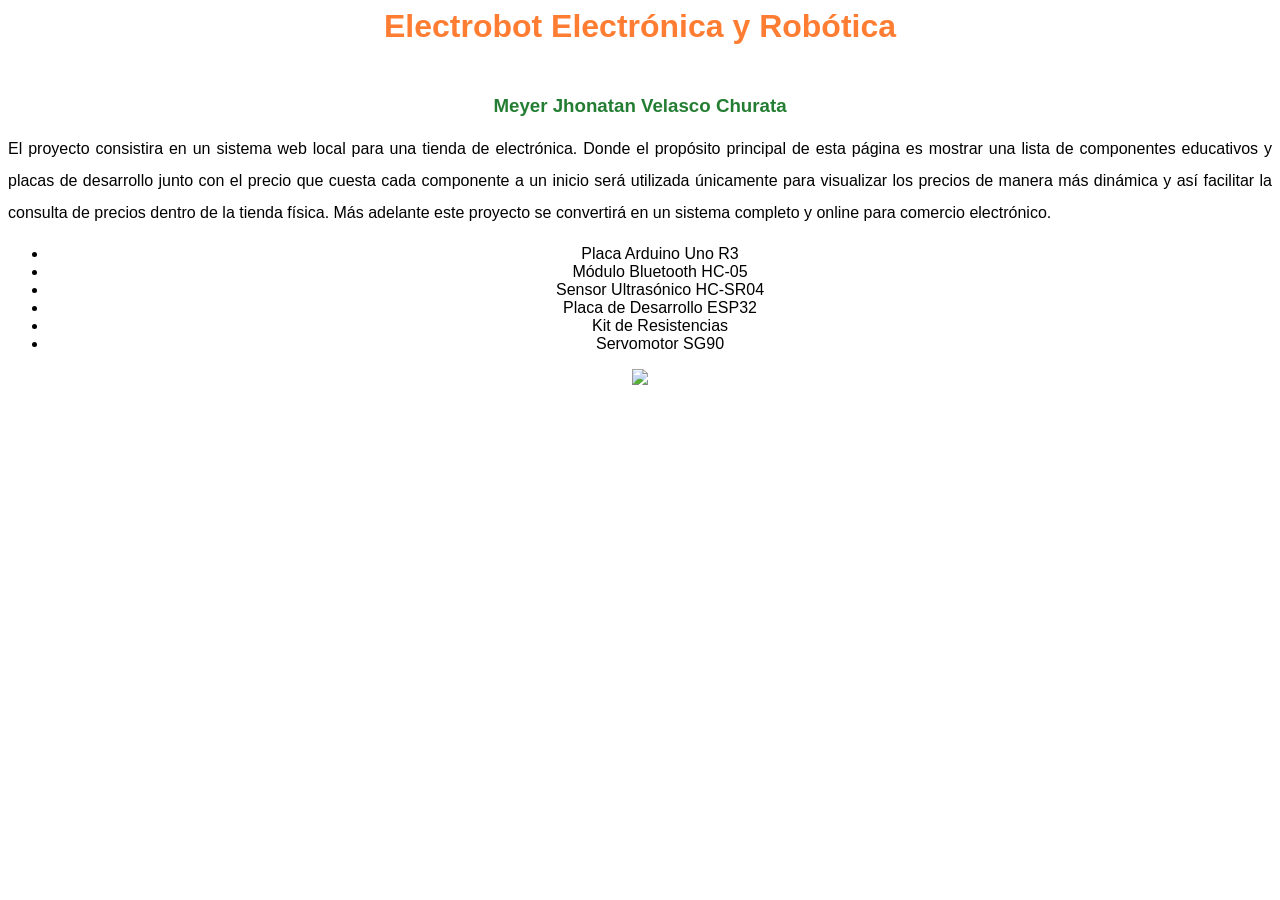
==== index.html @ 2e9a37f2 "renombre de archivo" ====
<html>
<head>
    
    <title>Electrobot - Electrónica y Robótica</title>
    
    <style>
        body {
            font-family: Arial, sans-serif;
            text-align: center;
        }

        h1 {
            color: #ff7D32;
            margin-bottom: 50px;
        }
        
        h3 {
            color: #237D32;
            margin-bottom: 10px;
        }

        p {
            font-size: 16px;
            line-height: 2;
            text-align: justify;
           
        }

    </style>
</head>
<body>

    <h1>Electrobot Electrónica y Robótica</h1>
    <h3>Meyer Jhonatan Velasco Churata</h3>


    <div>
        
        <p>
            El proyecto consistira en un sistema web local para una tienda de electrónica. 
            Donde el propósito principal de esta página es mostrar una lista de componentes educativos y 
            placas de desarrollo junto con el precio que cuesta cada componente a un inicio será utilizada únicamente para
            visualizar los precios de manera más dinámica y así facilitar la consulta de precios dentro de la tienda física.
            Más adelante este proyecto se convertirá en un sistema completo y online para comercio electrónico.
        </p>

 
        <ul>
            <li><span>Placa Arduino Uno R3</li>
            <li><span>Módulo Bluetooth HC-05</li>
            <li><span>Sensor Ultrasónico HC-SR04</li>
            <li><span>Placa de Desarrollo ESP32</li>
            <li><span>Kit de Resistencias</li>
            <li><span>Servomotor SG90</li>
        </ul>

    </div>


    <img src="https://images.unsplash.com/photo-1518770660439-4636190af475?ixlib=rb-4.0.3&auto=format&fit=crop&w=800&q=80" >

</body>
</html>
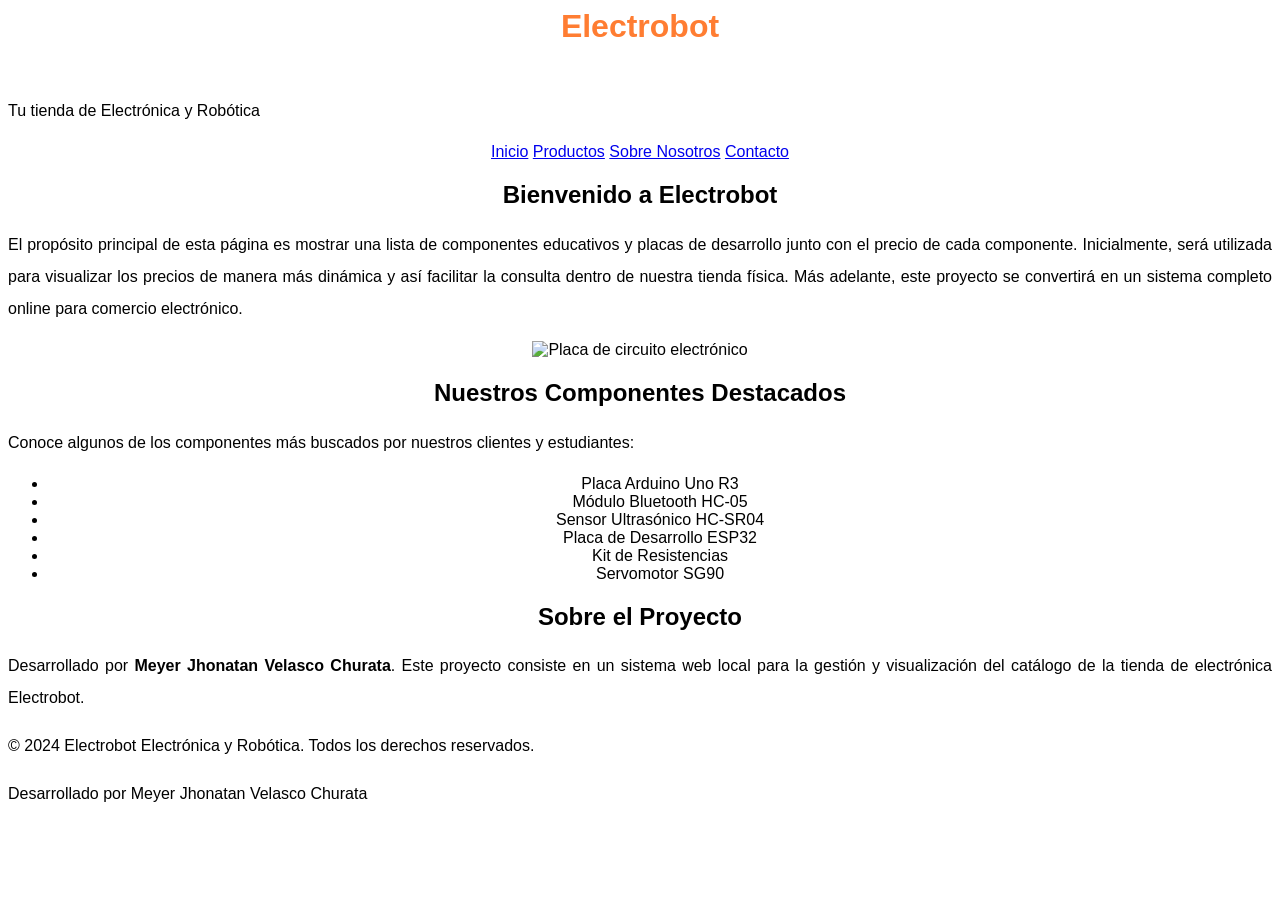
==== commit 119fd8e2: "comit de tarea2" ====
--- a/index.html
+++ b/index.html
@@ -31,34 +31,58 @@
 </head>
 <body>
 
-    <h1>Electrobot Electrónica y Robótica</h1>
-    <h3>Meyer Jhonatan Velasco Churata</h3>
+    <header>
+        <h1>Electrobot</h1>
+        <p>Tu tienda de Electrónica y Robótica</p>
+    </header>
 
+    <nav>
+        <a href="#inicio">Inicio</a>
+        <a href="#productos">Productos</a>
+        <a href="#nosotros">Sobre Nosotros</a>
+        <a href="#contacto">Contacto</a>
+    </nav>
 
-    <div>
+    <main>
+        <section id="inicio">
+            <h2>Bienvenido a Electrobot</h2>
+            <p>
+                El propósito principal de esta página es mostrar una lista de componentes educativos y 
+                placas de desarrollo junto con el precio de cada componente. Inicialmente, será utilizada 
+                para visualizar los precios de manera más dinámica y así facilitar la consulta dentro de 
+                nuestra tienda física. Más adelante, este proyecto se convertirá en un sistema completo 
+                online para comercio electrónico.
+            </p>
+            <img src="https://images.unsplash.com/photo-1518770660439-4636190af475?ixlib=rb-4.0.3&auto=format&fit=crop&w=800&q=80" alt="Placa de circuito electrónico">
+        </section>
+
+        <section id="productos">
+            <h2>Nuestros Componentes Destacados</h2>
+            <p>Conoce algunos de los componentes más buscados por nuestros clientes y estudiantes:</p>
+            <ul>
+                <li>Placa Arduino Uno R3</li>
+                <li>Módulo Bluetooth HC-05</li>
+                <li>Sensor Ultrasónico HC-SR04</li>
+                <li>Placa de Desarrollo ESP32</li>
+                <li>Kit de Resistencias</li>
+                <li>Servomotor SG90</li>
+            </ul>
+        </section>
         
-        <p>
-            El proyecto consistira en un sistema web local para una tienda de electrónica. 
-            Donde el propósito principal de esta página es mostrar una lista de componentes educativos y 
-            placas de desarrollo junto con el precio que cuesta cada componente a un inicio será utilizada únicamente para
-            visualizar los precios de manera más dinámica y así facilitar la consulta de precios dentro de la tienda física.
-            Más adelante este proyecto se convertirá en un sistema completo y online para comercio electrónico.
-        </p>
+        <section id="nosotros">
+            <h2>Sobre el Proyecto</h2>
+            <p>
+                Desarrollado por <strong>Meyer Jhonatan Velasco Churata</strong>. Este proyecto 
+                consiste en un sistema web local para la gestión y visualización del catálogo de 
+                la tienda de electrónica Electrobot.
+            </p>
+        </section>
+    </main>
 
- 
-        <ul>
-            <li><span>Placa Arduino Uno R3</li>
-            <li><span>Módulo Bluetooth HC-05</li>
-            <li><span>Sensor Ultrasónico HC-SR04</li>
-            <li><span>Placa de Desarrollo ESP32</li>
-            <li><span>Kit de Resistencias</li>
-            <li><span>Servomotor SG90</li>
-        </ul>
-
-    </div>
-
-
-    <img src="https://images.unsplash.com/photo-1518770660439-4636190af475?ixlib=rb-4.0.3&auto=format&fit=crop&w=800&q=80" >
+    <footer>
+        <p>&copy; 2024 Electrobot Electrónica y Robótica. Todos los derechos reservados.</p>
+        <p>Desarrollado por Meyer Jhonatan Velasco Churata</p>
+    </footer>
 
 </body>
 </html>
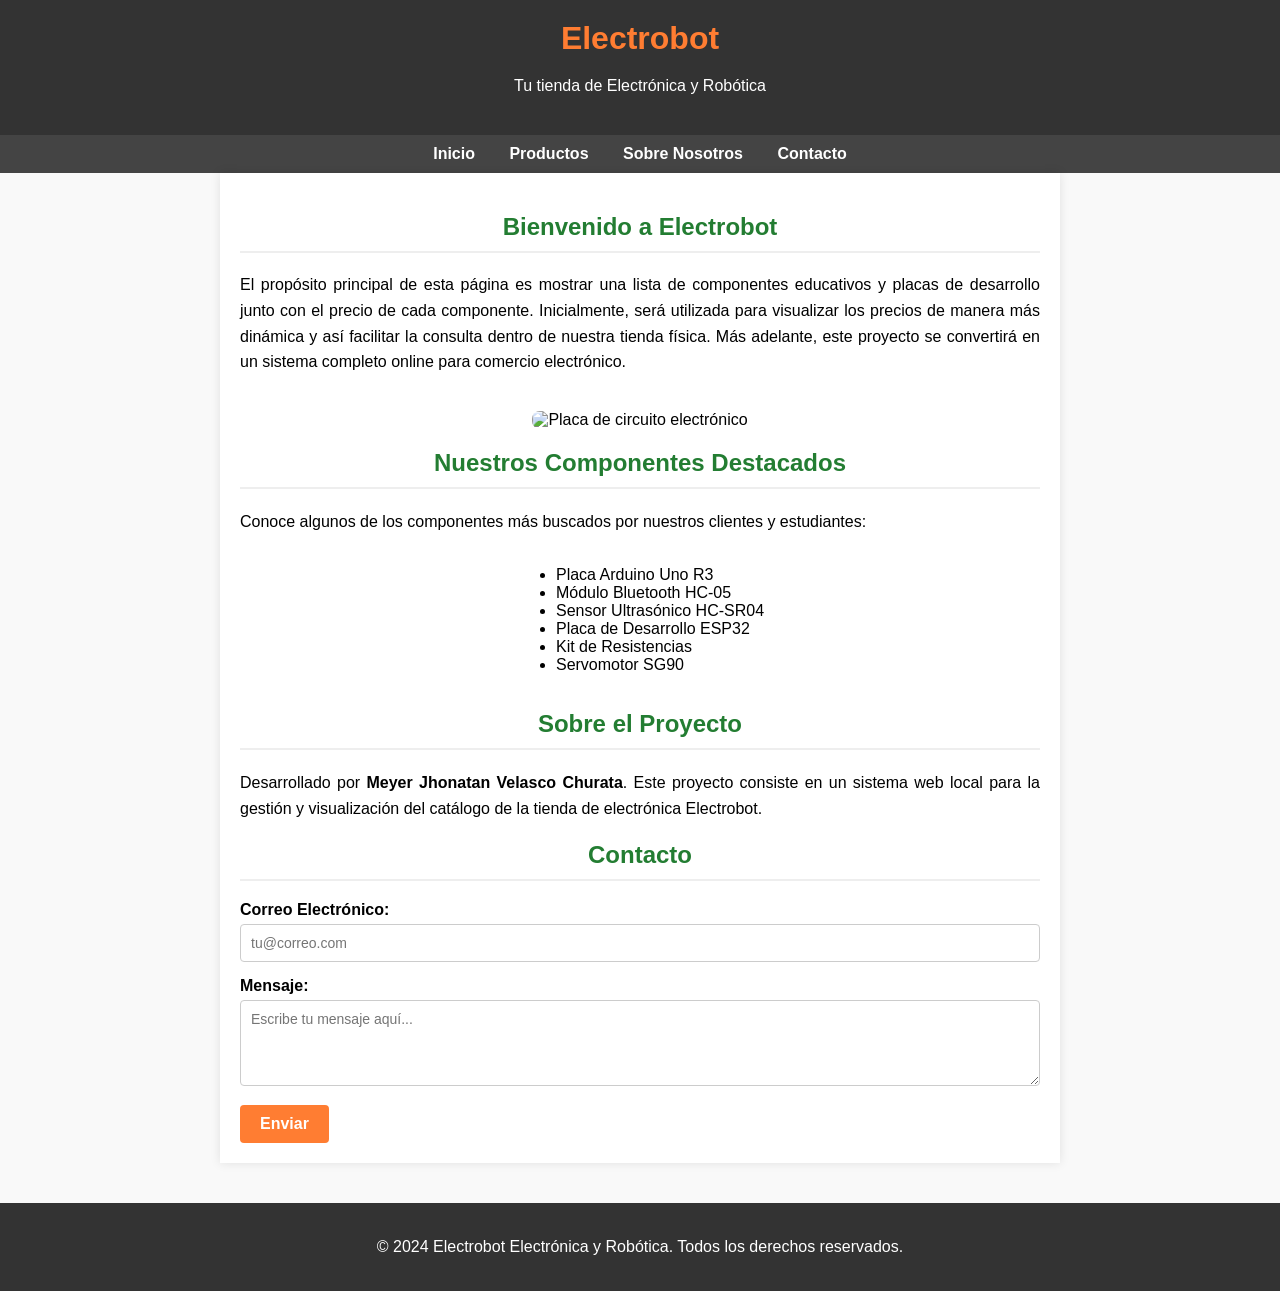
==== commit 9547814c: "comit con CSS" ====
--- a/index.html
+++ b/index.html
@@ -1,34 +1,13 @@
+<!DOCTYPE html>
+<html lang="es">
 
-<html>
 <head>
-    
-    <title>Electrobot - Electrónica y Robótica</title>
-    
-    <style>
-        body {
-            font-family: Arial, sans-serif;
-            text-align: center;
-        }
+    <meta charset="UTF-8">
+    <meta name="viewport" content="width=device-width, initial-scale=1.0">
+    <title>Electrobot - Componentes de Electrónica y Robótica</title>
+    <link rel="stylesheet" href="styles.css">
+</head>
 
-        h1 {
-            color: #ff7D32;
-            margin-bottom: 50px;
-        }
-        
-        h3 {
-            color: #237D32;
-            margin-bottom: 10px;
-        }
-
-        p {
-            font-size: 16px;
-            line-height: 2;
-            text-align: justify;
-           
-        }
-
-    </style>
-</head>
 <body>
 
     <header>
@@ -47,13 +26,14 @@
         <section id="inicio">
             <h2>Bienvenido a Electrobot</h2>
             <p>
-                El propósito principal de esta página es mostrar una lista de componentes educativos y 
-                placas de desarrollo junto con el precio de cada componente. Inicialmente, será utilizada 
-                para visualizar los precios de manera más dinámica y así facilitar la consulta dentro de 
-                nuestra tienda física. Más adelante, este proyecto se convertirá en un sistema completo 
+                El propósito principal de esta página es mostrar una lista de componentes educativos y
+                placas de desarrollo junto con el precio de cada componente. Inicialmente, será utilizada
+                para visualizar los precios de manera más dinámica y así facilitar la consulta dentro de
+                nuestra tienda física. Más adelante, este proyecto se convertirá en un sistema completo
                 online para comercio electrónico.
             </p>
-            <img src="https://images.unsplash.com/photo-1518770660439-4636190af475?ixlib=rb-4.0.3&auto=format&fit=crop&w=800&q=80" alt="Placa de circuito electrónico">
+            <img src="https://images.unsplash.com/photo-1518770660439-4636190af475?ixlib=rb-4.0.3&auto=format&fit=crop&w=800&q=80"
+                alt="Placa de circuito electrónico">
         </section>
 
         <section id="productos">
@@ -68,21 +48,37 @@
                 <li>Servomotor SG90</li>
             </ul>
         </section>
-        
+
         <section id="nosotros">
             <h2>Sobre el Proyecto</h2>
             <p>
-                Desarrollado por <strong>Meyer Jhonatan Velasco Churata</strong>. Este proyecto 
-                consiste en un sistema web local para la gestión y visualización del catálogo de 
+                Desarrollado por <strong>Meyer Jhonatan Velasco Churata</strong>. Este proyecto
+                consiste en un sistema web local para la gestión y visualización del catálogo de
                 la tienda de electrónica Electrobot.
             </p>
+        </section>
+
+        <section id="contacto">
+            <h2>Contacto</h2>
+            <form method="post">
+                <div class="form-group">
+                    <label for="email">Correo Electrónico:</label>
+                    <input type="email" id="email" name="email" placeholder="tu@correo.com">
+                </div>
+                <div class="form-group">
+                    <label for="mensaje">Mensaje:</label>
+                    <textarea id="mensaje" name="mensaje" rows="4" placeholder="Escribe tu mensaje aquí..."></textarea>
+                </div>
+                <button type="submit">Enviar</button>
+            </form>
         </section>
     </main>
 
     <footer>
         <p>&copy; 2024 Electrobot Electrónica y Robótica. Todos los derechos reservados.</p>
-        <p>Desarrollado por Meyer Jhonatan Velasco Churata</p>
     </footer>
 
+    <script src="script.js"></script>
 </body>
+
 </html>
--- a/styles.css
+++ b/styles.css
@@ -0,0 +1,129 @@
+body {
+    font-family: Arial, sans-serif;
+    text-align: center;
+    /* text-align: right; */
+    /* text-align: justify; */
+    margin: 0;
+    padding: 0;
+    background-color: #f9f9f9;
+}
+
+header {
+    background-color: #333;
+    color: white;
+    padding: 20px 0;
+}
+
+header h1 {
+    color: #ff7D32;
+    margin: 0;
+}
+
+header p {
+    text-align: center;
+}
+
+nav {
+    background-color: #444;
+    padding: 10px 0;
+}
+
+nav a {
+    color: white;
+    text-decoration: none;
+    margin: 0 15px;
+    font-weight: bold;
+}
+
+nav a:hover {
+    color: #ff7D32;
+}
+
+main {
+    padding: 20px;
+    max-width: 800px;
+    margin: 0 auto;
+    background-color: white;
+    box-shadow: 0 0 10px rgba(0, 0, 0, 0.1);
+}
+
+h2 {
+    color: #237D32;
+    border-bottom: 2px solid #eee;
+    padding-bottom: 10px;
+}
+
+p {
+    font-size: 16px;
+    line-height: 1.6;
+    text-align: justify;
+}
+
+ul {
+    text-align: left;
+    display: inline-block;
+}
+
+img {
+    max-width: 100%;
+    height: auto;
+    border-radius: 8px;
+    margin-top: 20px;
+}
+
+footer {
+    background-color: #333;
+    color: white;
+    padding: 15px 0;
+    margin-top: 40px;
+    font-size: 14px;
+}
+
+footer p {
+    text-align: center;
+}
+
+form {
+    margin-top: 20px;
+    text-align: left;
+}
+
+.form-group,
+.form {
+    margin-bottom: 15px;
+}
+
+.form-group label,
+.form label {
+    display: block;
+    margin-bottom: 5px;
+    font-weight: bold;
+}
+
+.form-group input[type="email"],
+.form-group textarea,
+.form input[type="email"],
+.form textarea {
+    width: 100%;
+    padding: 10px;
+    box-sizing: border-box;
+    border: 1px solid #ccc;
+    border-radius: 4px;
+    font-family: inherit;
+    font-size: 14px;
+}
+
+button[type="submit"] {
+    background-color: #ff7D32;
+    color: white;
+    padding: 10px 20px;
+    border: none;
+    border-radius: 4px;
+    font-size: 16px;
+    cursor: pointer;
+    font-weight: bold;
+}
+
+button[type="submit"]:hover {
+    background-color: #e06925;
+}
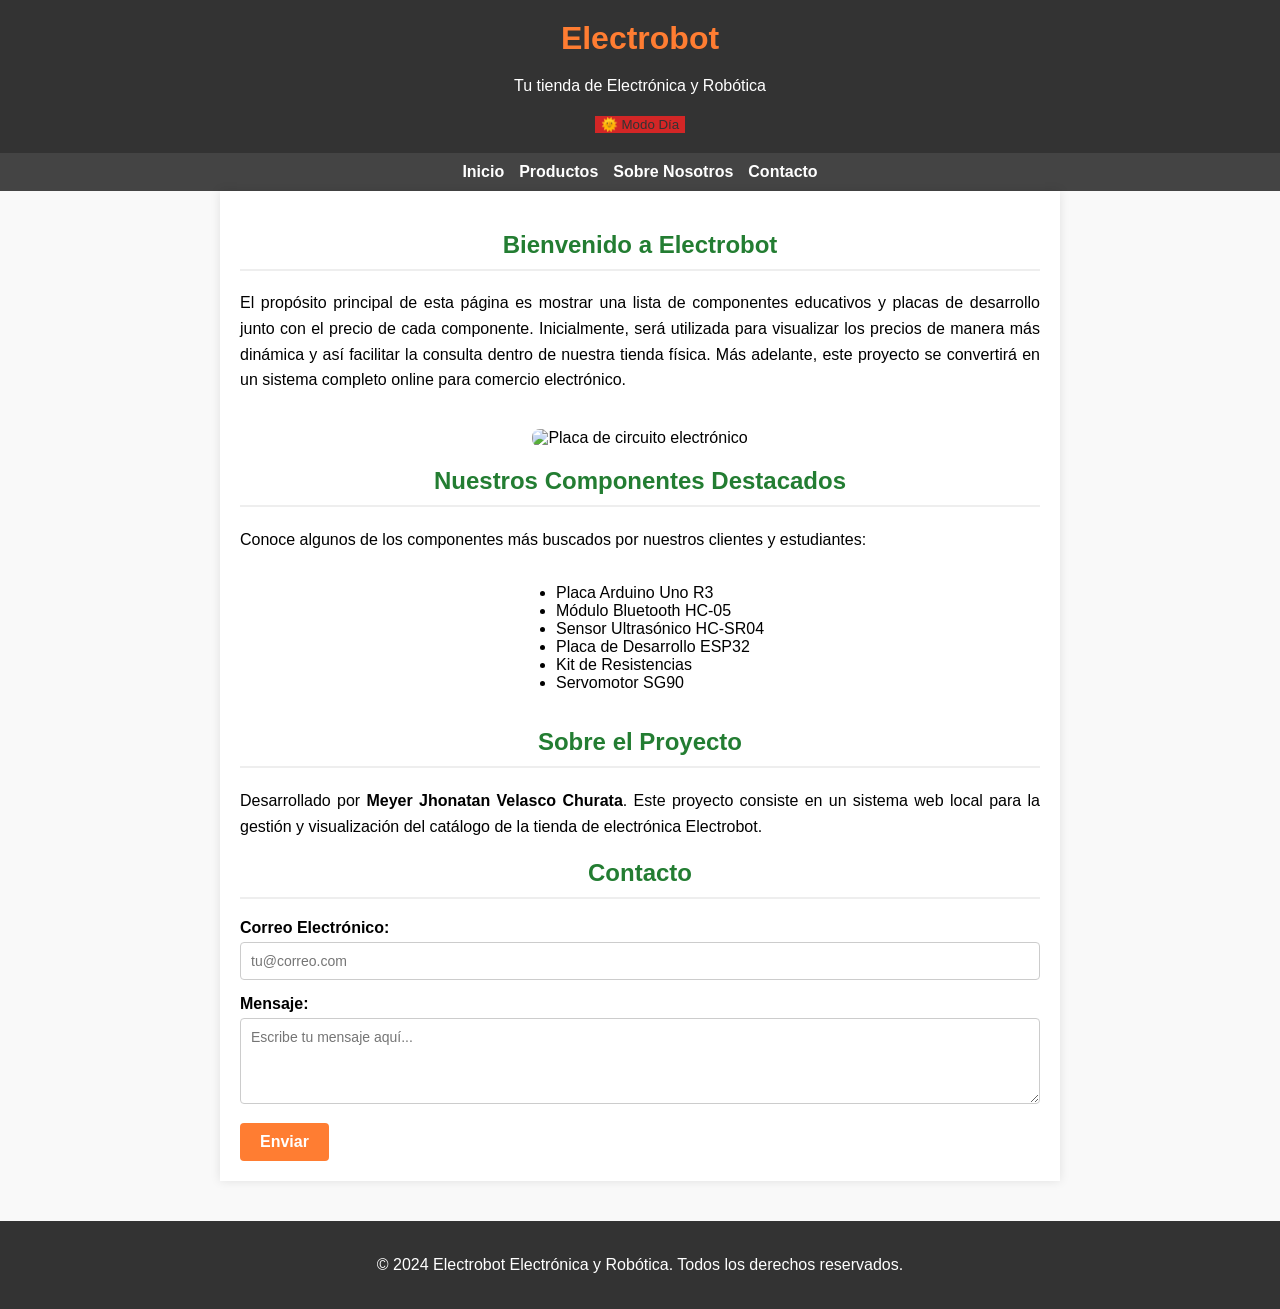
==== commit 1512628a: "uso de js  modo claro y oscuro" ====
--- a/index.html
+++ b/index.html
@@ -12,7 +12,8 @@
 
     <header>
         <h1>Electrobot</h1>
-        <p>Tu tienda de Electrónica y Robótica</p>
+        <p class="leyenda">Tu tienda de Electrónica y Robótica</p>
+        <button id="btn-tema" class="boton-modo">🌞 Modo Día</button>
     </header>
 
     <nav>
--- a/styles.css
+++ b/styles.css
@@ -25,13 +25,16 @@
 
 nav {
     background-color: #444;
-    padding: 10px 0;
+    padding: 10px;
+    display: flex;
+    justify-content: center;
+    align-items: center;
+    gap: 15px;
 }
 
 nav a {
     color: white;
     text-decoration: none;
-    margin: 0 15px;
     font-weight: bold;
 }
 
@@ -126,4 +129,48 @@
 
 button[type="submit"]:hover {
     background-color: #e06925;
+}
+
+/* Modo Día */
+.boton-modo {
+    background-color: #d32626;
+    color: #333;
+    border: none;
+    font-family: Arial, sans-serif;
+}
+
+body.claro {
+    background-color: #242222;
+    color: #e6dada;
+}
+
+body.claro main {
+    background-color: #000000;
+    color: #e6dada;
+}
+
+
+
+/* Modificaciones a cierto tamaño de pantalla (Celulares) */
+@media (max-width: 600px) {
+    header {
+        padding: 15px 10px;
+    }
+
+    nav {
+        flex-direction: column;
+        gap: 10px;
+        background-color: #444;
+        padding: 12px;
+    }
+
+    nav a {
+        color: white;
+    }
+
+    main {
+        padding: 15px;
+        margin: 10px;
+    }
+
 }
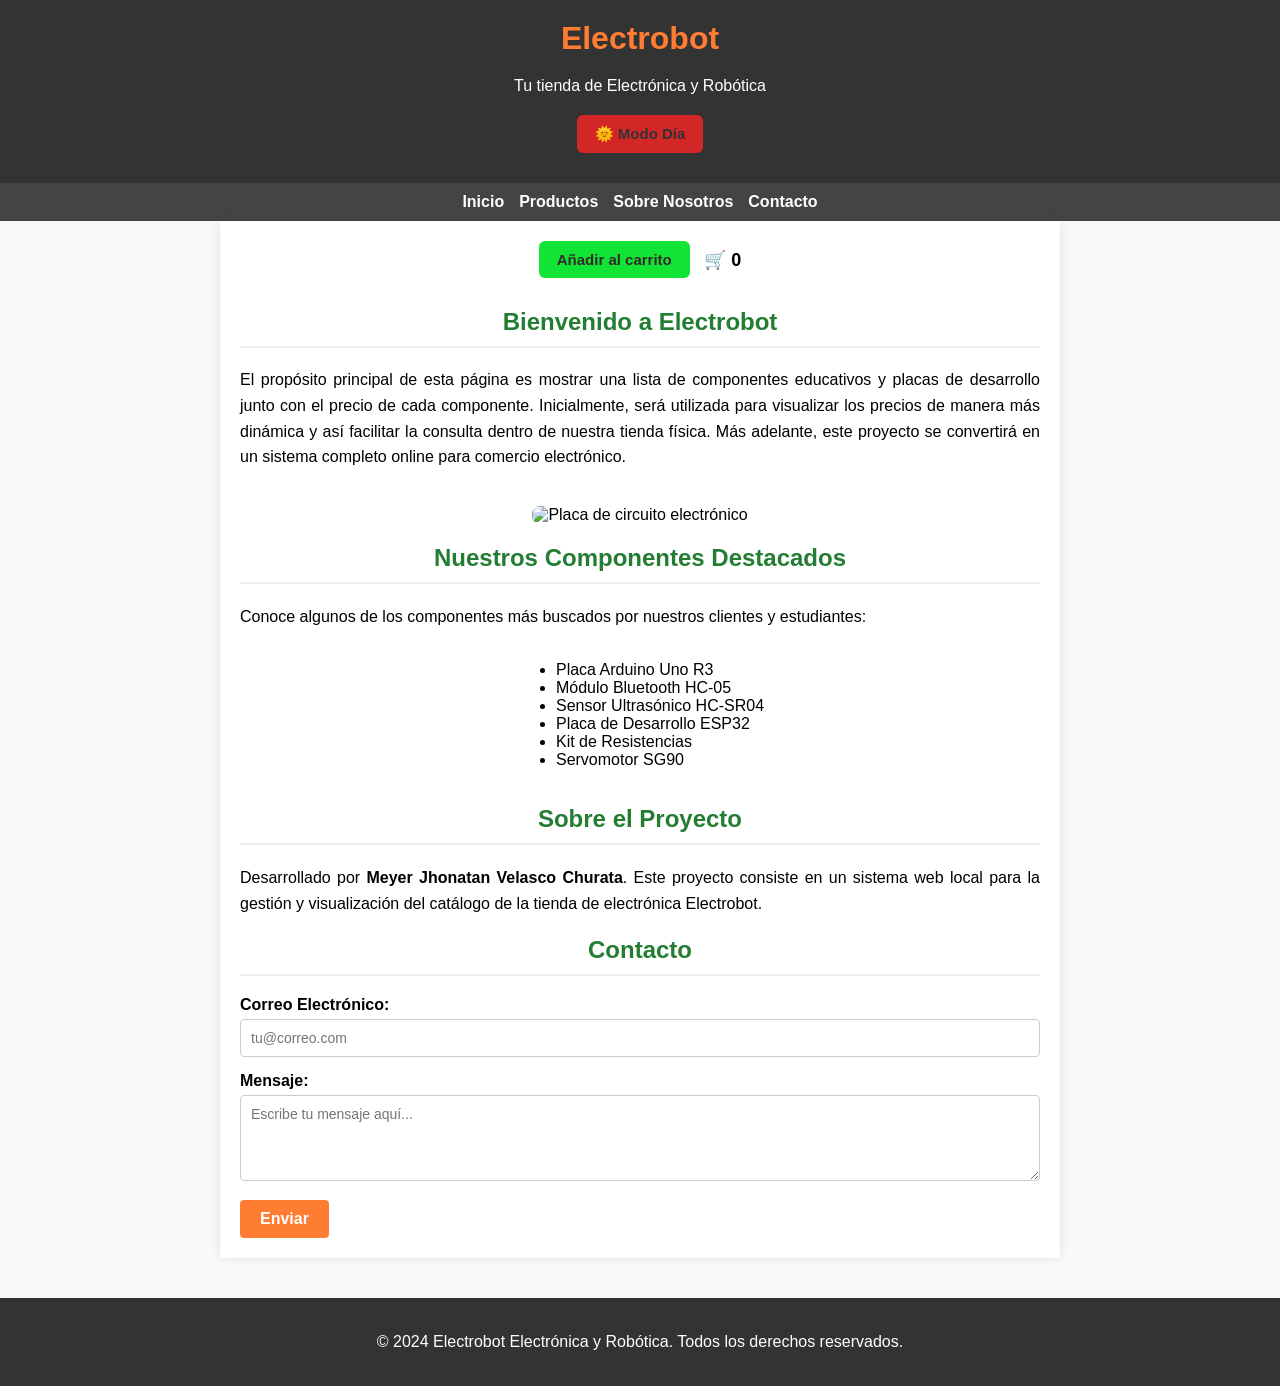
==== commit d8e6311f: "sitio interactivo" ====
--- a/index.html
+++ b/index.html
@@ -17,6 +17,7 @@
     </header>
 
     <nav>
+        <button id="btn-hamburger" class="hamburger-btn" aria-label="Menú">☰</button>
         <a href="#inicio">Inicio</a>
         <a href="#productos">Productos</a>
         <a href="#nosotros">Sobre Nosotros</a>
@@ -25,6 +26,8 @@
 
     <main>
         <section id="inicio">
+            <button id="añadir-prod" class="boton-añadir">Añadir al carrito</button>
+            <span class="carrito-icono">🛒 <span id="contador-carrito">0</span></span>
             <h2>Bienvenido a Electrobot</h2>
             <p>
                 El propósito principal de esta página es mostrar una lista de componentes educativos y
--- a/styles.css
+++ b/styles.css
@@ -137,6 +137,11 @@
     color: #333;
     border: none;
     font-family: Arial, sans-serif;
+    border-radius: 6px;
+    font-size: 15px;
+    font-weight: bold;
+    padding: 10px 18px;
+    margin-bottom: 10px;
 }
 
 body.claro {
@@ -149,12 +154,47 @@
     color: #e6dada;
 }
 
-
+body.claro h2 {
+    color: #40eb5c;
+}
+
+.boton-añadir {
+    background-color: #11e434;
+    color: rgb(53, 41, 41);
+    border: none;
+    border-radius: 6px;
+    font-size: 15px;
+    font-weight: bold;
+    padding: 10px 18px;
+    margin-bottom: 10px;
+}
+
+.carrito-icono {
+    font-size: 18px;
+    font-weight: bold;
+    margin-left: 10px;
+    display: inline-block;
+    vertical-align: middle;
+}
+
+.hamburger-btn {
+    display: none;
+}
 
 /* Modificaciones a cierto tamaño de pantalla (Celulares) */
 @media (max-width: 600px) {
     header {
         padding: 15px 10px;
+    }
+
+    .hamburger-btn {
+        display: block;
+        background: transparent;
+        border: none;
+        color: white;
+        font-size: 26px;
+        cursor: pointer;
+        padding: 5px 10px;
     }
 
     nav {
@@ -166,11 +206,16 @@
 
     nav a {
         color: white;
+        display: none;
+    }
+
+    nav.activo a {
+        display: block;
+        padding: 6px 0;
     }
 
     main {
         padding: 15px;
         margin: 10px;
     }
-
 }
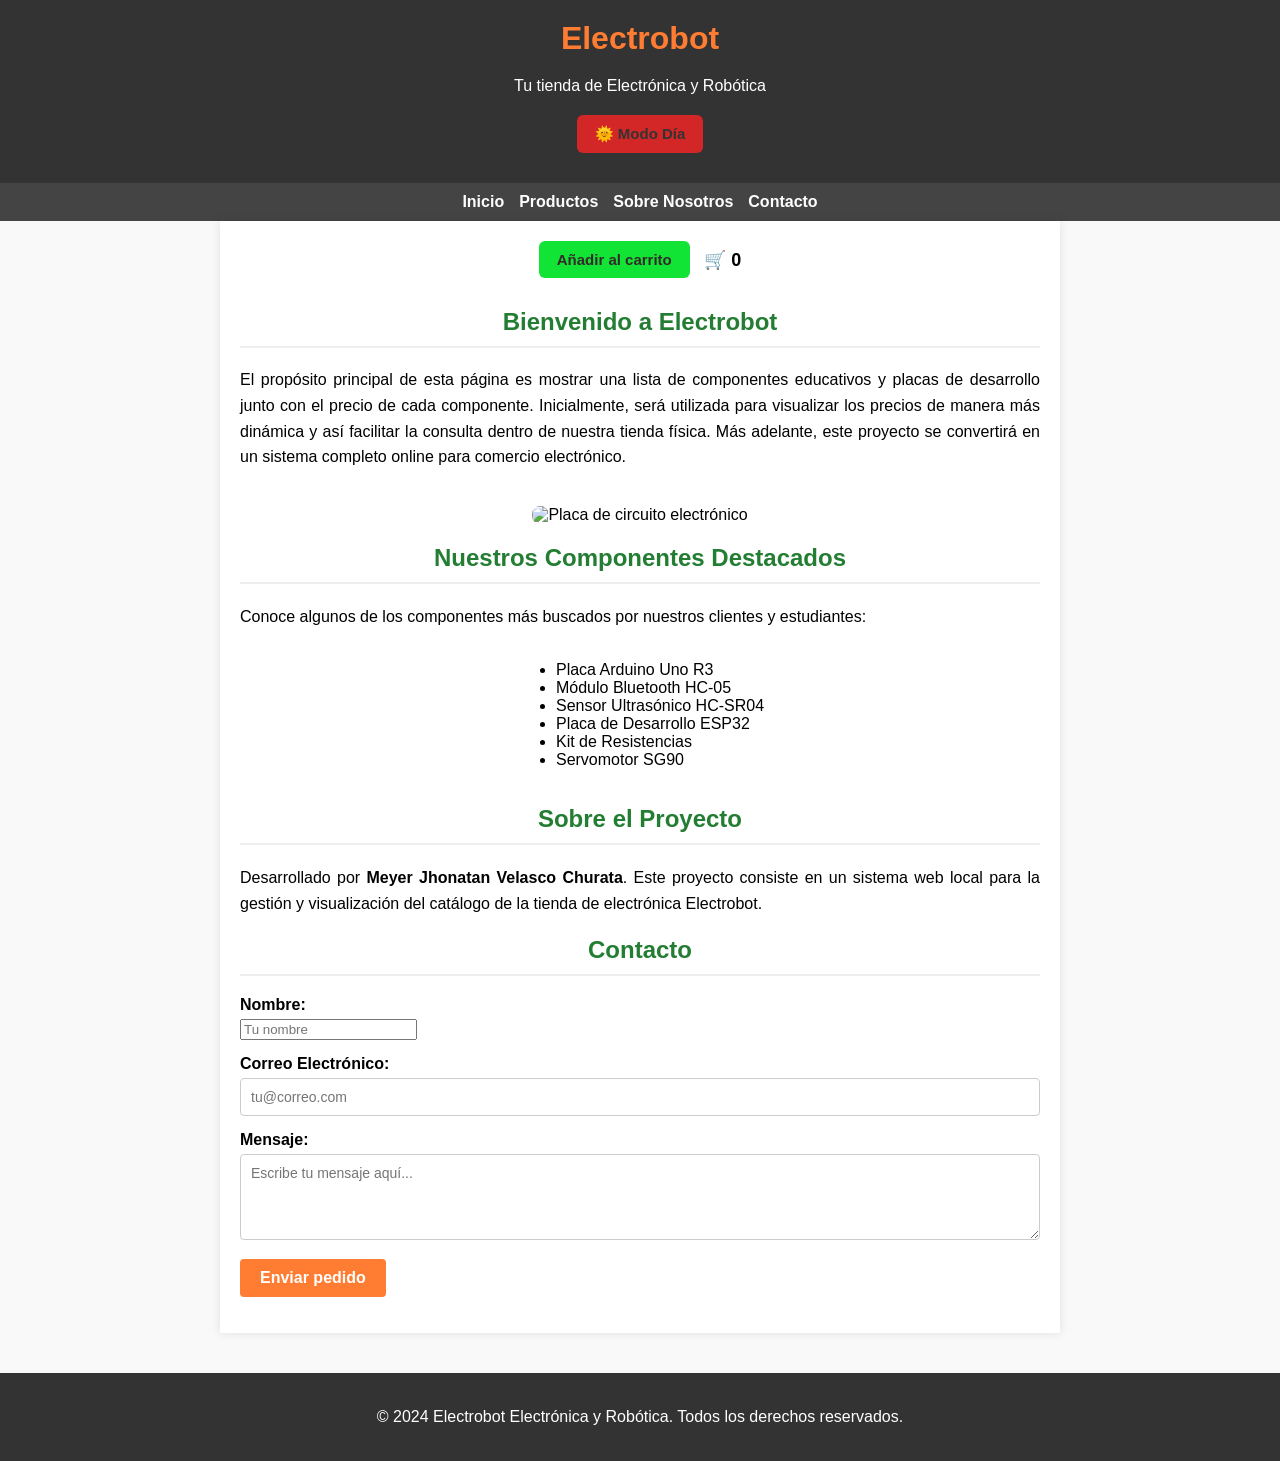
==== commit 855ea049: "comit clase 7" ====
--- a/index.html
+++ b/index.html
@@ -64,16 +64,21 @@
 
         <section id="contacto">
             <h2>Contacto</h2>
-            <form method="post">
+            <form id="form-pedido" method="post" novalidate>
                 <div class="form-group">
-                    <label for="email">Correo Electrónico:</label>
-                    <input type="email" id="email" name="email" placeholder="tu@correo.com">
+                    <label for="nombre">Nombre:</label>
+                    <input type="text" id="nombre" name="nombre" placeholder="Tu nombre">
+                </div>
+                <div class="form-group">
+                    <label for="correo">Correo Electrónico:</label>
+                    <input type="email" id="correo" name="correo" placeholder="tu@correo.com">
                 </div>
                 <div class="form-group">
                     <label for="mensaje">Mensaje:</label>
                     <textarea id="mensaje" name="mensaje" rows="4" placeholder="Escribe tu mensaje aquí..."></textarea>
                 </div>
-                <button type="submit">Enviar</button>
+                <button type="submit">Enviar pedido</button>
+                <p id="error-pedido"></p>
             </form>
         </section>
     </main>
--- a/styles.css
+++ b/styles.css
@@ -218,4 +218,15 @@
         padding: 15px;
         margin: 10px;
     }
+}
+
+/* Avisos de validación de formulario (Clase 7) */
+.error {
+    color: #d32626;
+    font-weight: bold;
+}
+
+.exito {
+    color: #237D32;
+    font-weight: bold;
 }
